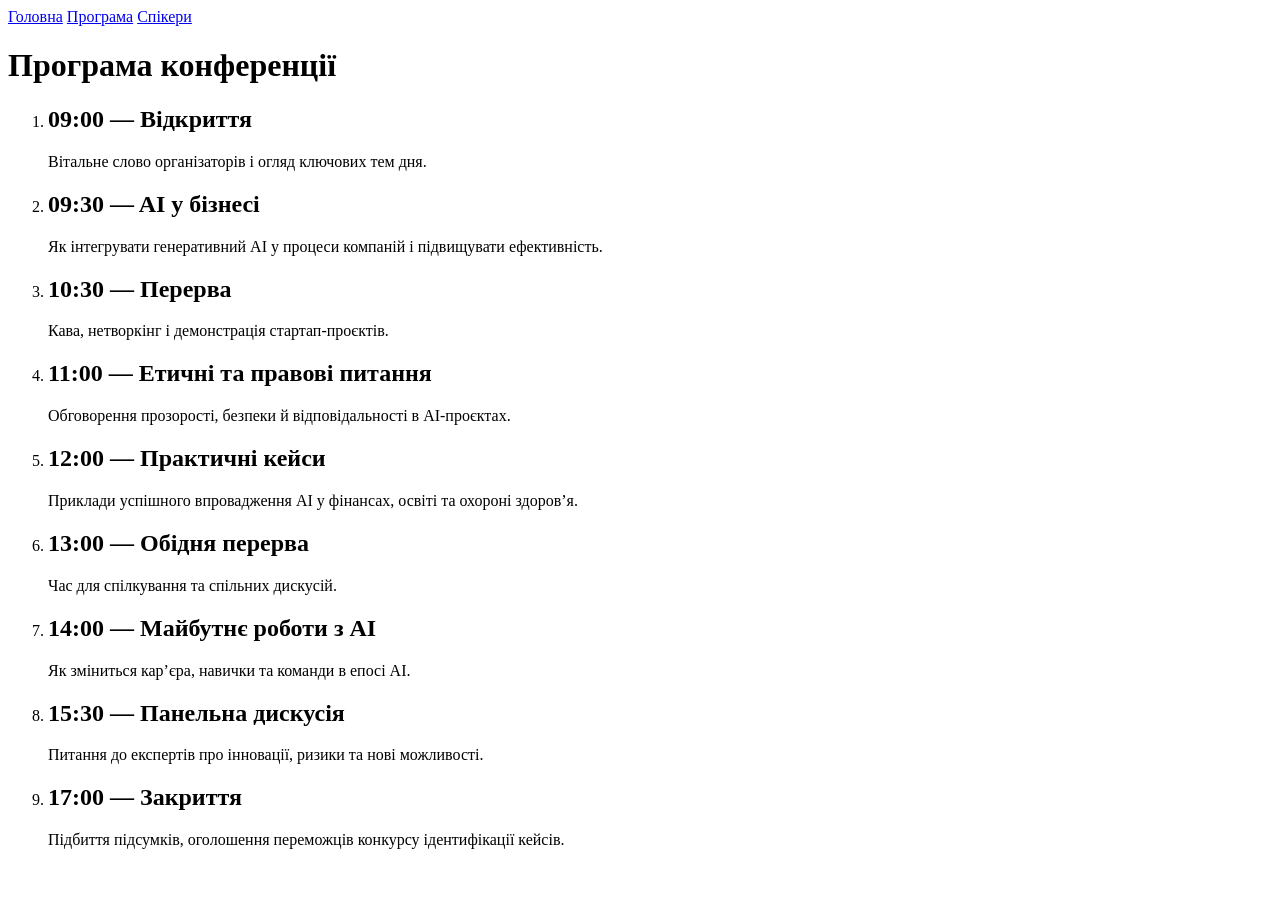
==== program.html @ 4b3d3e13 "initial commit" ====
<!DOCTYPE html>
<html lang="uk">
<head>
  <meta charset="UTF-8">
  <meta name="viewport" content="width=device-width, initial-scale=1.0">
  <title>Програма — AI Summit 2026</title>
</head>
<body>
  <header>
    <nav>
      <a href="index.html">Головна</a>
      <a href="program.html">Програма</a>
      <a href="speakers.html">Спікери</a>
    </nav>
  </header>

  <main>
    <h1>Програма конференції</h1>
    <ol>
      <li>
        <h2>09:00 — Відкриття</h2>
        <p>Вітальне слово організаторів і огляд ключових тем дня.</p>
      </li>
      <li>
        <h2>09:30 — AI у бізнесі</h2>
        <p>Як інтегрувати генеративний AI у процеси компаній і підвищувати ефективність.</p>
      </li>
      <li>
        <h2>10:30 — Перерва</h2>
        <p>Кава, нетворкінг і демонстрація стартап-проєктів.</p>
      </li>
      <li>
        <h2>11:00 — Етичні та правові питання</h2>
        <p>Обговорення прозорості, безпеки й відповідальності в AI-проєктах.</p>
      </li>
      <li>
        <h2>12:00 — Практичні кейси</h2>
        <p>Приклади успішного впровадження AI у фінансах, освіті та охороні здоров’я.</p>
      </li>
      <li>
        <h2>13:00 — Обідня перерва</h2>
        <p>Час для спілкування та спільних дискусій.</p>
      </li>
      <li>
        <h2>14:00 — Майбутнє роботи з AI</h2>
        <p>Як зміниться кар’єра, навички та команди в епосі AI.</p>
      </li>
      <li>
        <h2>15:30 — Панельна дискусія</h2>
        <p>Питання до експертів про інновації, ризики та нові можливості.</p>
      </li>
      <li>
        <h2>17:00 — Закриття</h2>
        <p>Підбиття підсумків, оголошення переможців конкурсу ідентифікації кейсів.</p>
      </li>
    </ol>
  </main>
</body>
</html>
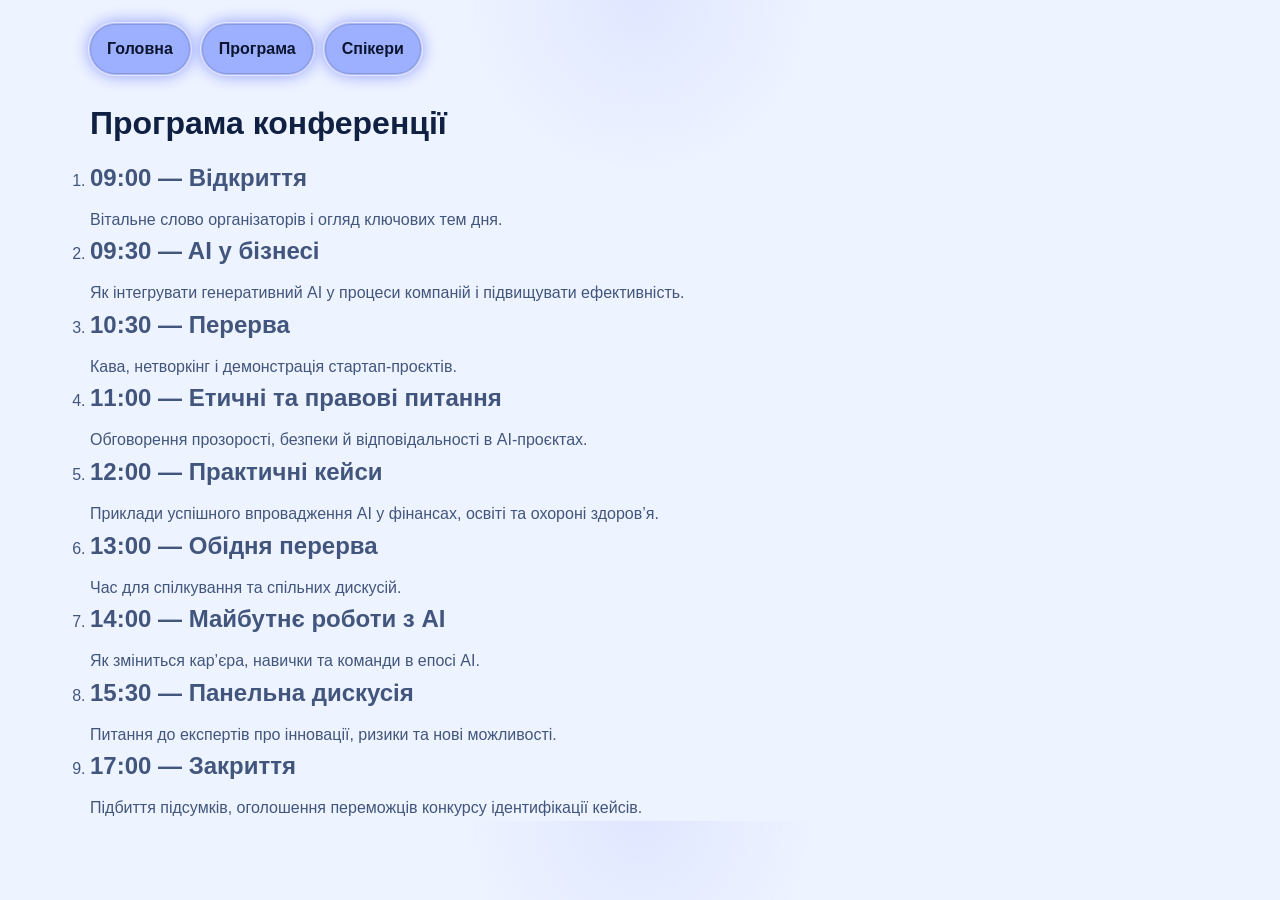
==== commit 9461128c: "lab2" ====
--- a/program.html
+++ b/program.html
@@ -3,14 +3,15 @@
 <head>
   <meta charset="UTF-8">
   <meta name="viewport" content="width=device-width, initial-scale=1.0">
+  <link rel="stylesheet" href="assets/style.css">
   <title>Програма — AI Summit 2026</title>
 </head>
 <body>
   <header>
     <nav>
-      <a href="index.html">Головна</a>
-      <a href="program.html">Програма</a>
-      <a href="speakers.html">Спікери</a>
+      <a class="button" href="index.html">Головна</a>
+      <a class="button" href="program.html">Програма</a>
+      <a class="button" href="speakers.html">Спікери</a>
     </nav>
   </header>
 
--- a/assets/style.css
+++ b/assets/style.css
@@ -0,0 +1,120 @@
+:root {
+  --bg-color: #eef4ff;
+  --surface-color: #f7faff;
+  --surface-alt: #e8eefc;
+  --text-color: #102042;
+  --muted-color: #42557d;
+  --button-color: #9db0ff;
+  --button-text: #0b1530;
+  --glow-color: #7a87ff;
+}
+
+* {
+  box-sizing: border-box;
+  margin: 0;
+  padding: 0;
+}
+
+body {
+  background:
+    radial-gradient(circle at top, rgba(122, 135, 255, 0.12), transparent 18%),
+    var(--bg-color);
+  color: var(--text-color);
+  font-family: Arial, Helvetica, sans-serif;
+  line-height: 1.6;
+}
+
+header,
+main {
+  width: min(1100px, 90%);
+  margin: 0 auto;
+}
+
+header {
+  padding: 1.5rem 0;
+}
+
+nav {
+  display: flex;
+  gap: 0.75rem;
+  flex-wrap: wrap;
+}
+
+section,
+article {
+  background: linear-gradient(180deg, var(--surface-color), var(--surface-alt));
+  border: 2px solid rgba(16, 32, 66, 0.18);
+  outline: 1px solid rgba(255, 255, 255, 0.7);
+  outline-offset: 1px;
+  border-radius: 18px;
+  padding: 1.5rem;
+  margin: 1rem 0;
+  box-shadow: inset 0 0 0 1px rgba(255, 255, 255, 0.45), 0 0 18px rgba(122, 135, 255, 0.08);
+  transition: background 0.3s ease, border-color 0.3s ease, box-shadow 0.3s ease;
+}
+
+section:hover,
+article:hover {
+  --glow-color: #6ef7ff;
+  background: linear-gradient(180deg, var(--surface-alt), var(--surface-color));
+  border-color: var(--glow-color);
+  outline-color: var(--glow-color);
+  box-shadow:
+    inset 0 0 0 1px rgba(255, 255, 255, 0.6),
+    0 0 20px var(--glow-color),
+    0 0 40px rgba(110, 247, 255, 0.12);
+}
+
+section:hover *,
+article:hover * {
+  text-shadow: 0 0 10px var(--glow-color);
+}
+
+.button {
+  display: inline-block;
+  background: var(--button-color);
+  color: var(--button-text);
+  text-decoration: none;
+  font-weight: 700;
+  padding: 0.7rem 1rem;
+  border-radius: 999px;
+  border: 1px solid rgba(16, 32, 66, 0.16);
+  outline: 1px solid rgba(255, 255, 255, 0.6);
+  outline-offset: 1px;
+  box-shadow: 0 0 0 1px rgba(16, 32, 66, 0.06), 0 0 18px var(--glow-color);
+  transition: transform 0.2s ease, box-shadow 0.2s ease;
+}
+
+.button:hover {
+  transform: translateY(-1px);
+  border-color: var(--glow-color);
+  outline-color: var(--glow-color);
+  box-shadow: 0 0 0 1px rgba(16, 32, 66, 0.1), 0 0 22px var(--glow-color), 0 0 36px rgba(122, 135, 255, 0.18);
+}
+
+h1,
+h2,
+h3,
+p,
+dl,
+ol,
+li,
+a,
+time {
+  color: inherit;
+}
+
+h1,
+h2 {
+  margin-bottom: 0.6rem;
+}
+
+p,
+li,
+dl {
+  color: var(--muted-color);
+}
+
+img {
+  max-width: 100%;
+}
